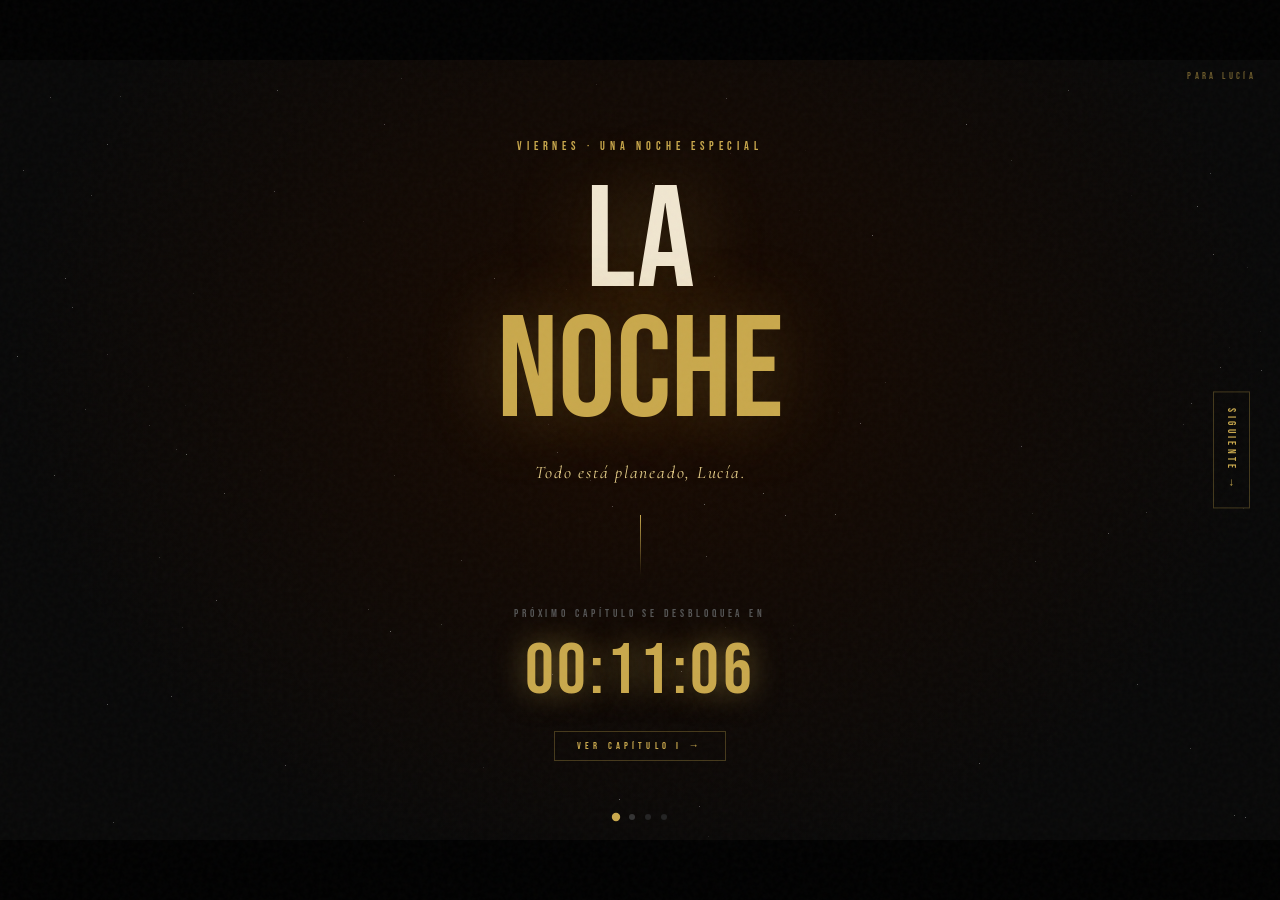
==== cronograma.html @ 09d3b6a6 "Add files via upload" ====
<!DOCTYPE html>
<html lang="es">
<head>
<meta charset="UTF-8">
<meta name="viewport" content="width=device-width, initial-scale=1.0">
<title>La Noche</title>
<link rel="preconnect" href="https://fonts.googleapis.com">
<link href="https://fonts.googleapis.com/css2?family=Bebas+Neue&family=Cormorant+Garamond:ital,wght@0,300;0,600;1,300;1,600&display=swap" rel="stylesheet">
<style>
  :root {
    --gold: #c9a84c;
    --gold-light: #e8d08a;
    --dark: #080808;
    --dark2: #111010;
    --red: #8b1a1a;
    --cream: #f0e6d0;
    --grey: #555;
  }

  * { margin: 0; padding: 0; box-sizing: border-box; }

  body {
    background: var(--dark);
    font-family: 'Cormorant Garamond', serif;
    color: var(--cream);
    height: 100vh;
    overflow: hidden;
    cursor: default;
  }

  /* ─── FILM GRAIN OVERLAY ─── */
  body::before {
    content: '';
    position: fixed;
    inset: 0;
    background-image: url("data:image/svg+xml,%3Csvg viewBox='0 0 200 200' xmlns='http://www.w3.org/2000/svg'%3E%3Cfilter id='noise'%3E%3CfeTurbulence type='fractalNoise' baseFrequency='0.9' numOctaves='4' stitchTiles='stitch'/%3E%3C/filter%3E%3Crect width='100%25' height='100%25' filter='url(%23noise)' opacity='0.08'/%3E%3C/svg%3E");
    pointer-events: none;
    z-index: 9999;
    opacity: 0.4;
  }

  /* ─── LETTERBOX BARS ─── */
  .letterbox-top, .letterbox-bottom {
    position: fixed;
    left: 0; right: 0;
    height: 60px;
    background: #000;
    z-index: 100;
  }
  .letterbox-top { top: 0; }
  .letterbox-bottom { bottom: 0; }

  /* ─── SLIDES CONTAINER ─── */
  #slides {
    position: fixed;
    inset: 0;
  }

  .slide {
    position: absolute;
    inset: 0;
    display: flex;
    flex-direction: column;
    align-items: center;
    justify-content: center;
    opacity: 0;
    pointer-events: none;
    transition: opacity 1.2s ease;
    padding: 80px 40px;
  }

  .slide.active {
    opacity: 1;
    pointer-events: all;
  }

  /* ─── SLIDE 0: INTRO / COUNTDOWN ─── */
  #slide-0 {
    background: radial-gradient(ellipse at 50% 40%, #1a0a00 0%, var(--dark) 70%);
  }

  .intro-eyebrow {
    font-family: 'Bebas Neue', sans-serif;
    letter-spacing: 0.4em;
    font-size: 0.75rem;
    color: var(--gold);
    margin-bottom: 1.5rem;
    opacity: 0;
    animation: fadeUp 1s ease 0.5s forwards;
  }

  .intro-title {
    font-family: 'Bebas Neue', sans-serif;
    font-size: clamp(4rem, 12vw, 9rem);
    line-height: 0.9;
    text-align: center;
    color: var(--cream);
    text-shadow: 0 0 80px rgba(201,168,76,0.3);
    opacity: 0;
    animation: fadeUp 1s ease 0.9s forwards;
  }

  .intro-title span {
    color: var(--gold);
    display: block;
  }

  .intro-sub {
    font-style: italic;
    font-size: 1.1rem;
    color: var(--gold-light);
    margin-top: 1.5rem;
    letter-spacing: 0.1em;
    opacity: 0;
    animation: fadeUp 1s ease 1.3s forwards;
  }

  .intro-line {
    width: 1px;
    height: 60px;
    background: linear-gradient(to bottom, var(--gold), transparent);
    margin: 2rem auto;
    opacity: 0;
    animation: fadeUp 1s ease 1.6s forwards;
  }

  #countdown-box {
    text-align: center;
    opacity: 0;
    animation: fadeUp 1s ease 2s forwards;
  }

  .countdown-label {
    font-family: 'Bebas Neue', sans-serif;
    letter-spacing: 0.35em;
    font-size: 0.7rem;
    color: var(--grey);
    margin-bottom: 0.5rem;
  }

  #countdown-display {
    font-family: 'Bebas Neue', sans-serif;
    font-size: clamp(2rem, 6vw, 4.5rem);
    color: var(--gold);
    letter-spacing: 0.05em;
    text-shadow: 0 0 30px rgba(201,168,76,0.5);
  }

  /* ─── SLIDE 1: CINE ─── */
  #slide-1 {
    background: radial-gradient(ellipse at 30% 50%, #0d0018 0%, var(--dark) 65%);
  }

  /* ─── SLIDE 2: BOLOS ─── */
  #slide-2 {
    background: radial-gradient(ellipse at 70% 40%, #001018 0%, var(--dark) 65%);
  }

  /* ─── SLIDE 3: TERRAZA ─── */
  #slide-3 {
    background: radial-gradient(ellipse at 50% 20%, #100808 0%, var(--dark) 65%);
  }

  /* ─── CHAPTER SLIDES SHARED ─── */
  .chapter-number {
    font-family: 'Bebas Neue', sans-serif;
    font-size: clamp(8rem, 22vw, 18rem);
    line-height: 1;
    color: rgba(201,168,76,0.06);
    position: absolute;
    right: -0.05em;
    top: 50%;
    transform: translateY(-50%);
    pointer-events: none;
    user-select: none;
  }

  .chapter-tag {
    font-family: 'Bebas Neue', sans-serif;
    font-size: 0.65rem;
    letter-spacing: 0.5em;
    color: var(--gold);
    margin-bottom: 0.8rem;
  }

  .chapter-time {
    font-family: 'Bebas Neue', sans-serif;
    font-size: clamp(3.5rem, 9vw, 7rem);
    line-height: 1;
    color: var(--cream);
  }

  .chapter-title {
    font-family: 'Bebas Neue', sans-serif;
    font-size: clamp(2rem, 6vw, 5rem);
    color: var(--gold);
    letter-spacing: 0.05em;
    margin-top: 0.2em;
  }

  .chapter-desc {
    font-style: italic;
    font-size: clamp(0.9rem, 2vw, 1.2rem);
    color: #a09070;
    max-width: 480px;
    line-height: 1.7;
    margin-top: 1.2rem;
    text-align: center;
  }

  .chapter-detail {
    display: flex;
    align-items: center;
    gap: 0.6rem;
    margin-top: 1.5rem;
    font-size: 0.75rem;
    letter-spacing: 0.3em;
    color: var(--gold);
    font-family: 'Bebas Neue', sans-serif;
    border: 1px solid rgba(201,168,76,0.25);
    padding: 0.5rem 1.4rem;
  }

  /* ─── LOCKED SLIDE ─── */
  .locked-slide {
    position: absolute;
    inset: 0;
    display: flex;
    flex-direction: column;
    align-items: center;
    justify-content: center;
    background: rgba(0,0,0,0.85);
    z-index: 10;
    text-align: center;
    padding: 2rem;
    backdrop-filter: blur(4px);
  }

  .lock-icon {
    font-size: 2.5rem;
    margin-bottom: 1rem;
    filter: grayscale(1);
    opacity: 0.5;
  }

  .lock-title {
    font-family: 'Bebas Neue', sans-serif;
    font-size: 1.8rem;
    letter-spacing: 0.2em;
    color: var(--grey);
  }

  .lock-time {
    font-style: italic;
    font-size: 1rem;
    color: #444;
    margin-top: 0.4rem;
  }

  /* ─── NAV DOTS ─── */
  #nav {
    position: fixed;
    bottom: 80px;
    left: 50%;
    transform: translateX(-50%);
    display: flex;
    gap: 10px;
    z-index: 200;
  }

  .nav-dot {
    width: 6px;
    height: 6px;
    border-radius: 50%;
    background: #333;
    transition: all 0.4s ease;
    cursor: pointer;
  }

  .nav-dot.active {
    background: var(--gold);
    transform: scale(1.4);
  }

  .nav-dot.locked {
    background: #222;
    cursor: not-allowed;
  }

  /* ─── NEXT BUTTON ─── */
  #next-btn {
    position: fixed;
    right: 30px;
    top: 50%;
    transform: translateY(-50%);
    background: none;
    border: 1px solid rgba(201,168,76,0.3);
    color: var(--gold);
    font-family: 'Bebas Neue', sans-serif;
    font-size: 0.7rem;
    letter-spacing: 0.3em;
    padding: 1rem 0.7rem;
    cursor: pointer;
    z-index: 200;
    writing-mode: vertical-rl;
    transition: all 0.3s ease;
    display: none;
  }

  #next-btn:hover {
    background: rgba(201,168,76,0.1);
    border-color: var(--gold);
  }

  /* ─── SLIDE REVEAL ANIMATION ─── */
  .slide-content {
    position: relative;
    z-index: 5;
    display: flex;
    flex-direction: column;
    align-items: center;
    text-align: center;
  }

  .slide-content > * {
    opacity: 0;
    transform: translateY(20px);
  }

  .slide.active .slide-content > *:nth-child(1) { animation: fadeUp 0.8s ease 0.1s forwards; }
  .slide.active .slide-content > *:nth-child(2) { animation: fadeUp 0.8s ease 0.3s forwards; }
  .slide.active .slide-content > *:nth-child(3) { animation: fadeUp 0.8s ease 0.5s forwards; }
  .slide.active .slide-content > *:nth-child(4) { animation: fadeUp 0.8s ease 0.7s forwards; }
  .slide.active .slide-content > *:nth-child(5) { animation: fadeUp 0.8s ease 0.9s forwards; }

  @keyframes fadeUp {
    to { opacity: 1; transform: translateY(0); }
  }

  /* ─── HORIZONTAL RULE ─── */
  .divider {
    width: 60px;
    height: 1px;
    background: var(--gold);
    margin: 1rem auto;
    opacity: 0.5;
  }

  /* ─── STARS BG ─── */
  .stars {
    position: absolute;
    inset: 0;
    overflow: hidden;
    pointer-events: none;
  }

  .star {
    position: absolute;
    width: 1px;
    height: 1px;
    background: white;
    border-radius: 50%;
    animation: twinkle var(--dur, 3s) ease-in-out infinite;
    animation-delay: var(--del, 0s);
  }

  @keyframes twinkle {
    0%, 100% { opacity: 0.1; }
    50% { opacity: 0.8; }
  }

  /* ─── EMOJI BIG ─── */
  .big-emoji {
    font-size: 3rem;
    margin-bottom: 0.5rem;
    filter: saturate(0.8);
  }

  /* ─── LUCIA BADGE ─── */
  .lucia-badge {
    position: fixed;
    top: 70px;
    right: 24px;
    font-family: 'Bebas Neue', sans-serif;
    font-size: 0.6rem;
    letter-spacing: 0.35em;
    color: var(--gold);
    opacity: 0.5;
    z-index: 200;
  }

  /* vignette */
  #slide-1::after, #slide-2::after, #slide-3::after {
    content: '';
    position: absolute;
    inset: 0;
    background: radial-gradient(ellipse at center, transparent 40%, rgba(0,0,0,0.7) 100%);
    pointer-events: none;
  }

  .slide-0-stars { position: absolute; inset: 0; overflow: hidden; }
</style>
</head>
<body>

<div class="letterbox-top"></div>
<div class="letterbox-bottom"></div>
<div class="lucia-badge">PARA LUCÍA</div>

<!-- NAV -->
<div id="nav">
  <div class="nav-dot active" onclick="goTo(0)"></div>
  <div class="nav-dot locked" onclick="goTo(1)"></div>
  <div class="nav-dot locked" onclick="goTo(2)"></div>
  <div class="nav-dot locked" onclick="goTo(3)"></div>
</div>

<button id="next-btn" onclick="nextSlide()">SIGUIENTE →</button>

<div id="slides">

  <!-- ══════════════════════════════
       SLIDE 0 — INTRO
  ══════════════════════════════ -->
  <div class="slide active" id="slide-0">
    <div class="slide-0-stars" id="stars-0"></div>
    <div class="intro-eyebrow">VIERNES · UNA NOCHE ESPECIAL</div>
    <div class="intro-title">
      La<br><span>Noche</span>
    </div>
    <div class="intro-sub">Todo está planeado, Lucía.</div>
    <div class="intro-line"></div>
    <div id="countdown-box">
      <div class="countdown-label">PRÓXIMO CAPÍTULO SE DESBLOQUEA EN</div>
      <div id="countdown-display">--:--:--</div>
    </div>
    <div style="margin-top:1rem; opacity:0; animation: fadeUp 1s ease 2.3s forwards;">
      <div style="font-family:'Bebas Neue',sans-serif; font-size:0.65rem; letter-spacing:0.4em; color:var(--gold); cursor:pointer; border:1px solid rgba(201,168,76,0.3); padding:0.5rem 1.4rem;" onclick="goTo(1)">VER CAPÍTULO I →</div>
    </div>
  </div>

  <!-- ══════════════════════════════
       SLIDE 1 — CINE
  ══════════════════════════════ -->
  <div class="slide" id="slide-1">
    <div class="stars" id="stars-1"></div>
    <div class="chapter-number">I</div>
    <div class="slide-content">
      <div class="chapter-tag">· CAPÍTULO I ·</div>
      <div class="chapter-time">22:15</div>
      <div class="chapter-title">El Cine</div>
      <div class="divider"></div>
      <div class="chapter-desc">
        Una sala oscura, una película, y el pequeño delito de hacerlo con estilo.<br>
        Hamburgesas, papas y gaseosas van a entrar sí o sí.
      </div>
      <div class="chapter-detail">🍔 CONTRABANDO GOURMET AUTORIZADO</div>
    </div>
  </div>

  <!-- ══════════════════════════════
       SLIDE 2 — BOLOS
  ══════════════════════════════ -->
  <div class="slide" id="slide-2">
    <div class="stars" id="stars-2"></div>
    <div class="chapter-number">II</div>
    <div class="slide-content">
      <div class="chapter-tag">· CAPÍTULO II ·</div>
      <div class="chapter-time">01:00</div>
      <div class="chapter-title">Los Bolos</div>
      <div class="divider"></div>
      <div class="chapter-desc">
        Diez pinos. Un ganador. Un perdedor que va a tener que cantar<br>
        lo que el otro decida. Sin excusas, sin escapatoria.
      </div>
      <div class="chapter-detail">🎳 EL QUE PIERDE, CANTA</div>
    </div>
  </div>

  <!-- ══════════════════════════════
       SLIDE 3 — TERRAZA
  ══════════════════════════════ -->
  <div class="slide" id="slide-3">
    <div class="stars" id="stars-3"></div>
    <div class="chapter-number">III</div>
    <div class="slide-content">
      <div class="chapter-tag">· CAPÍTULO III · FINAL ·</div>
      <div class="chapter-time">02:30</div>
      <div class="chapter-title">La Terraza</div>
      <div class="divider"></div>
      <div class="chapter-desc">
        Arriba de todo, con un trago en la mano<br>
        y la música justa. El mejor final que se pudo escribir.
      </div>
      <div class="chapter-detail">🥃 TERRAZA · MÚSICA · VOS</div>
    </div>
  </div>

</div>

<script>
  // ─── CONFIG ───────────────────────────────
  // Horarios de desbloqueo (hora, minuto) – viernes
  const UNLOCK_TIMES = [
    null,                // slide 0: siempre disponible
    null,                // slide 1: siempre disponible
    { h: 1,  m: 0  },   // slide 2: 01:00 (madrugada)
    { h: 2,  m: 30 },   // slide 3: 02:30 (madrugada)
  ];

  // Texto para el candado bloqueado
  const LOCK_TEXTS = [
    null,
    { title: "CAPÍTULO I", time: "Se desbloquea a las 22:15" },
    { title: "CAPÍTULO II", time: "Se desbloquea a la 01:00" },
    { title: "CAPÍTULO III", time: "Se desbloquea a las 02:30" },
  ];
  // ──────────────────────────────────────────

  let currentSlide = 0;
  const totalSlides = 4;

  // ─── STARS ───────────────────────────────
  function createStars(containerId, count) {
    const el = document.getElementById(containerId);
    if (!el) return;
    for (let i = 0; i < count; i++) {
      const s = document.createElement('div');
      s.className = 'star';
      s.style.left = Math.random() * 100 + '%';
      s.style.top = Math.random() * 100 + '%';
      s.style.setProperty('--dur', (2 + Math.random() * 4) + 's');
      s.style.setProperty('--del', (Math.random() * 5) + 's');
      s.style.opacity = Math.random() * 0.5;
      el.appendChild(s);
    }
  }
  createStars('stars-0', 120);
  createStars('stars-1', 80);
  createStars('stars-2', 80);
  createStars('stars-3', 100);

  // ─── UNLOCK LOGIC ────────────────────────
  function toMinutesSince6pm(h, m) {
    let adj = h < 12 ? h + 24 : h;
    return (adj - 18) * 60 + m;
  }

  function isUnlocked(index) {
    const t = UNLOCK_TIMES[index];
    if (!t) return true; // null = siempre disponible
    const now = new Date();
    const nowMins = toMinutesSince6pm(now.getHours(), now.getMinutes());
    const targetMins = toMinutesSince6pm(t.h, t.m);
    return nowMins >= targetMins;
  }

  // ─── INJECT LOCK OVERLAYS ─────────────────
  function injectLocks() {
    for (let i = 1; i < totalSlides; i++) {
      const slide = document.getElementById('slide-' + i);
      // Remove existing lock if any
      const existing = slide.querySelector('.locked-slide');
      if (existing) existing.remove();

      if (!isUnlocked(i)) {
        const lock = document.createElement('div');
        lock.className = 'locked-slide';
        lock.innerHTML = `
          <div class="lock-icon">🔒</div>
          <div class="lock-title">${LOCK_TEXTS[i].title}</div>
          <div class="lock-time">${LOCK_TEXTS[i].time}</div>
        `;
        slide.appendChild(lock);
      }
    }
  }

  // ─── UPDATE NAV DOTS ─────────────────────
  function updateDots() {
    const dots = document.querySelectorAll('.nav-dot');
    dots.forEach((dot, i) => {
      dot.classList.remove('active', 'locked');
      if (i === currentSlide) dot.classList.add('active');
      else if (!isUnlocked(i)) dot.classList.add('locked');
    });
  }

  // ─── NEXT BUTTON ─────────────────────────
  function updateNextBtn() {
    const btn = document.getElementById('next-btn');
    const nextIndex = currentSlide + 1;
    if (nextIndex >= totalSlides) {
      btn.style.display = 'none';
      return;
    }
    btn.style.display = isUnlocked(nextIndex) ? 'block' : 'none';
  }

  // ─── GO TO SLIDE ─────────────────────────
  function goTo(index) {
    if (index < 0 || index >= totalSlides) return;
    if (!isUnlocked(index)) return;

    document.querySelectorAll('.slide').forEach(s => s.classList.remove('active'));
    document.getElementById('slide-' + index).classList.add('active');
    currentSlide = index;
    updateDots();
    updateNextBtn();
  }

  function nextSlide() {
    const next = currentSlide + 1;
    if (next < totalSlides && isUnlocked(next)) goTo(next);
  }

  // ─── COUNTDOWN ───────────────────────────
  function nextUnlock() {
    for (let i = 1; i < totalSlides; i++) {
      if (!isUnlocked(i)) return UNLOCK_TIMES[i];
    }
    return null;
  }

  function updateCountdown() {
    const target = nextUnlock();
    const display = document.getElementById('countdown-display');
    const box = document.getElementById('countdown-box');
    const label = box ? box.querySelector('.countdown-label') : null;

    if (!target) {
      if (display) display.textContent = 'TODO DESBLOQUEADO';
      if (label) label.textContent = '';
      return;
    }

    const now = new Date();
    const tgt = new Date(now);
    tgt.setHours(target.h, target.m, 0, 0);
    if (target.h < 12 && now.getHours() >= 12) {
      tgt.setDate(tgt.getDate() + 1);
    }
    if (tgt <= now) tgt.setDate(tgt.getDate() + 1);

    const diff = tgt - now;
    const hh = Math.floor(diff / 3600000);
    const mm = Math.floor((diff % 3600000) / 60000);
    const ss = Math.floor((diff % 60000) / 1000);

    if (display) {
      display.textContent =
        String(hh).padStart(2,'0') + ':' +
        String(mm).padStart(2,'0') + ':' +
        String(ss).padStart(2,'0');
    }
  }

  // ─── KEYBOARD NAV ────────────────────────
  document.addEventListener('keydown', e => {
    if (e.key === 'ArrowRight' || e.key === 'ArrowDown') nextSlide();
    if (e.key === 'ArrowLeft' || e.key === 'ArrowUp') goTo(currentSlide - 1);
  });

  // ─── INIT ─────────────────────────────────
  injectLocks();
  updateDots();
  updateNextBtn();
  updateCountdown();

  setInterval(() => {
    injectLocks();
    updateDots();
    updateNextBtn();
    updateCountdown();
  }, 1000);
</script>
</body>
</html>
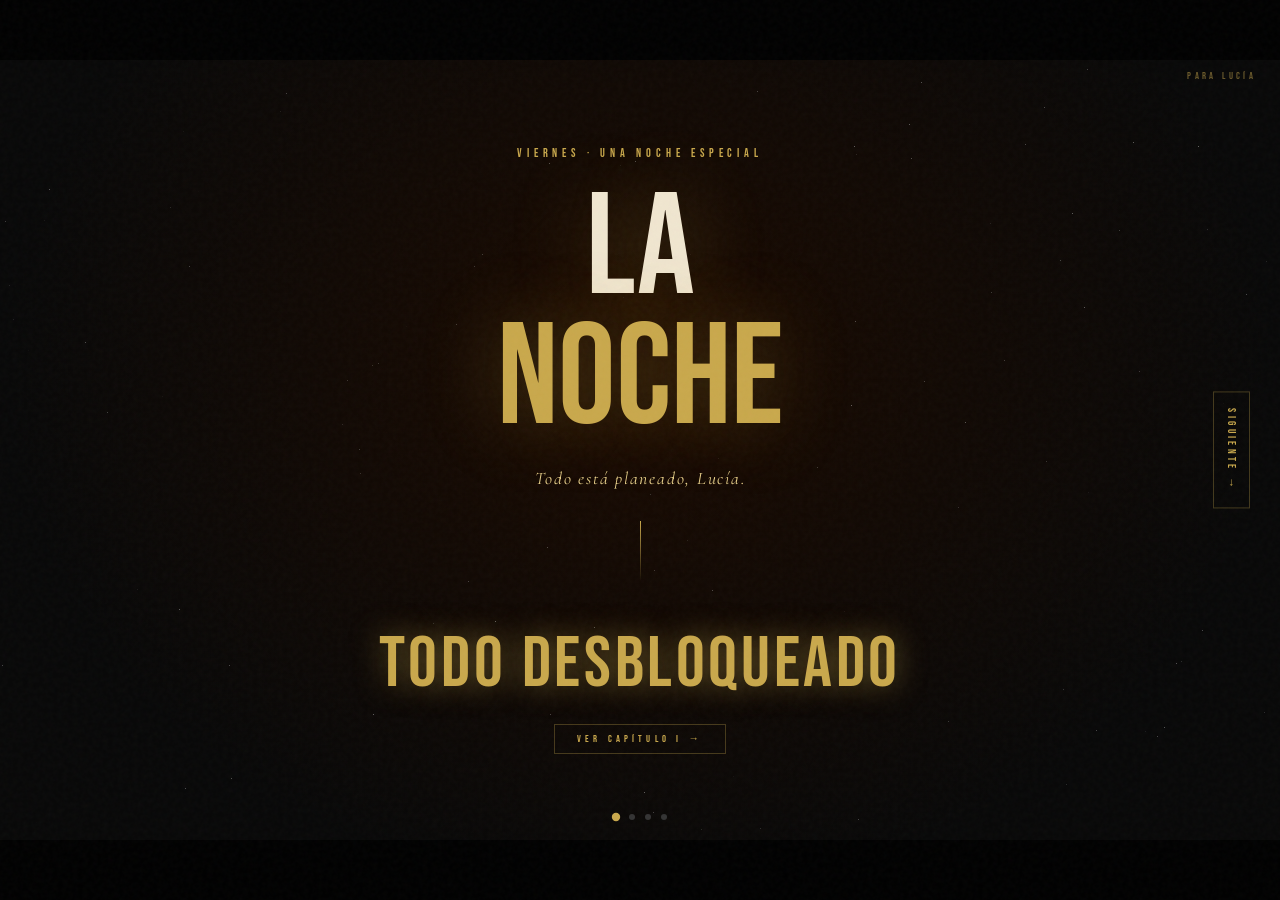
==== commit 290bcf2d: "Update cronograma.html" ====
--- a/cronograma.html
+++ b/cronograma.html
@@ -500,20 +500,20 @@
 
 <script>
   // ─── CONFIG ───────────────────────────────
-  // Horarios de desbloqueo (hora, minuto) – viernes
+  // Fechas exactas de desbloqueo: sábado 25/04/2026
   const UNLOCK_TIMES = [
-    null,                // slide 0: siempre disponible
-    null,                // slide 1: siempre disponible
-    { h: 1,  m: 0  },   // slide 2: 01:00 (madrugada)
-    { h: 2,  m: 30 },   // slide 3: 02:30 (madrugada)
+    null,                              // slide 0: siempre disponible
+    null,                              // slide 1: siempre disponible
+    new Date(2026, 3, 25, 1, 0),       // slide 2: sáb 25/04/2026 01:00
+    new Date(2026, 3, 25, 2, 30),      // slide 3: sáb 25/04/2026 02:30
   ];
 
   // Texto para el candado bloqueado
   const LOCK_TEXTS = [
     null,
-    { title: "CAPÍTULO I", time: "Se desbloquea a las 22:15" },
-    { title: "CAPÍTULO II", time: "Se desbloquea a la 01:00" },
-    { title: "CAPÍTULO III", time: "Se desbloquea a las 02:30" },
+    null,
+    { title: "CAPÍTULO II", time: "Se desbloquea el sábado a la 01:00" },
+    { title: "CAPÍTULO III", time: "Se desbloquea el sábado a las 02:30" },
   ];
   // ──────────────────────────────────────────
 
@@ -541,18 +541,10 @@
   createStars('stars-3', 100);
 
   // ─── UNLOCK LOGIC ────────────────────────
-  function toMinutesSince6pm(h, m) {
-    let adj = h < 12 ? h + 24 : h;
-    return (adj - 18) * 60 + m;
-  }
-
   function isUnlocked(index) {
     const t = UNLOCK_TIMES[index];
     if (!t) return true; // null = siempre disponible
-    const now = new Date();
-    const nowMins = toMinutesSince6pm(now.getHours(), now.getMinutes());
-    const targetMins = toMinutesSince6pm(t.h, t.m);
-    return nowMins >= targetMins;
+    return new Date() >= t;
   }
 
   // ─── INJECT LOCK OVERLAYS ─────────────────
@@ -623,7 +615,7 @@
   }
 
   function updateCountdown() {
-    const target = nextUnlock();
+    const target = nextUnlock(); // ya es un Date o null
     const display = document.getElementById('countdown-display');
     const box = document.getElementById('countdown-box');
     const label = box ? box.querySelector('.countdown-label') : null;
@@ -634,15 +626,9 @@
       return;
     }
 
-    const now = new Date();
-    const tgt = new Date(now);
-    tgt.setHours(target.h, target.m, 0, 0);
-    if (target.h < 12 && now.getHours() >= 12) {
-      tgt.setDate(tgt.getDate() + 1);
-    }
-    if (tgt <= now) tgt.setDate(tgt.getDate() + 1);
-
-    const diff = tgt - now;
+    const diff = target - new Date();
+    if (diff <= 0) { updateCountdown(); return; }
+
     const hh = Math.floor(diff / 3600000);
     const mm = Math.floor((diff % 3600000) / 60000);
     const ss = Math.floor((diff % 60000) / 1000);
